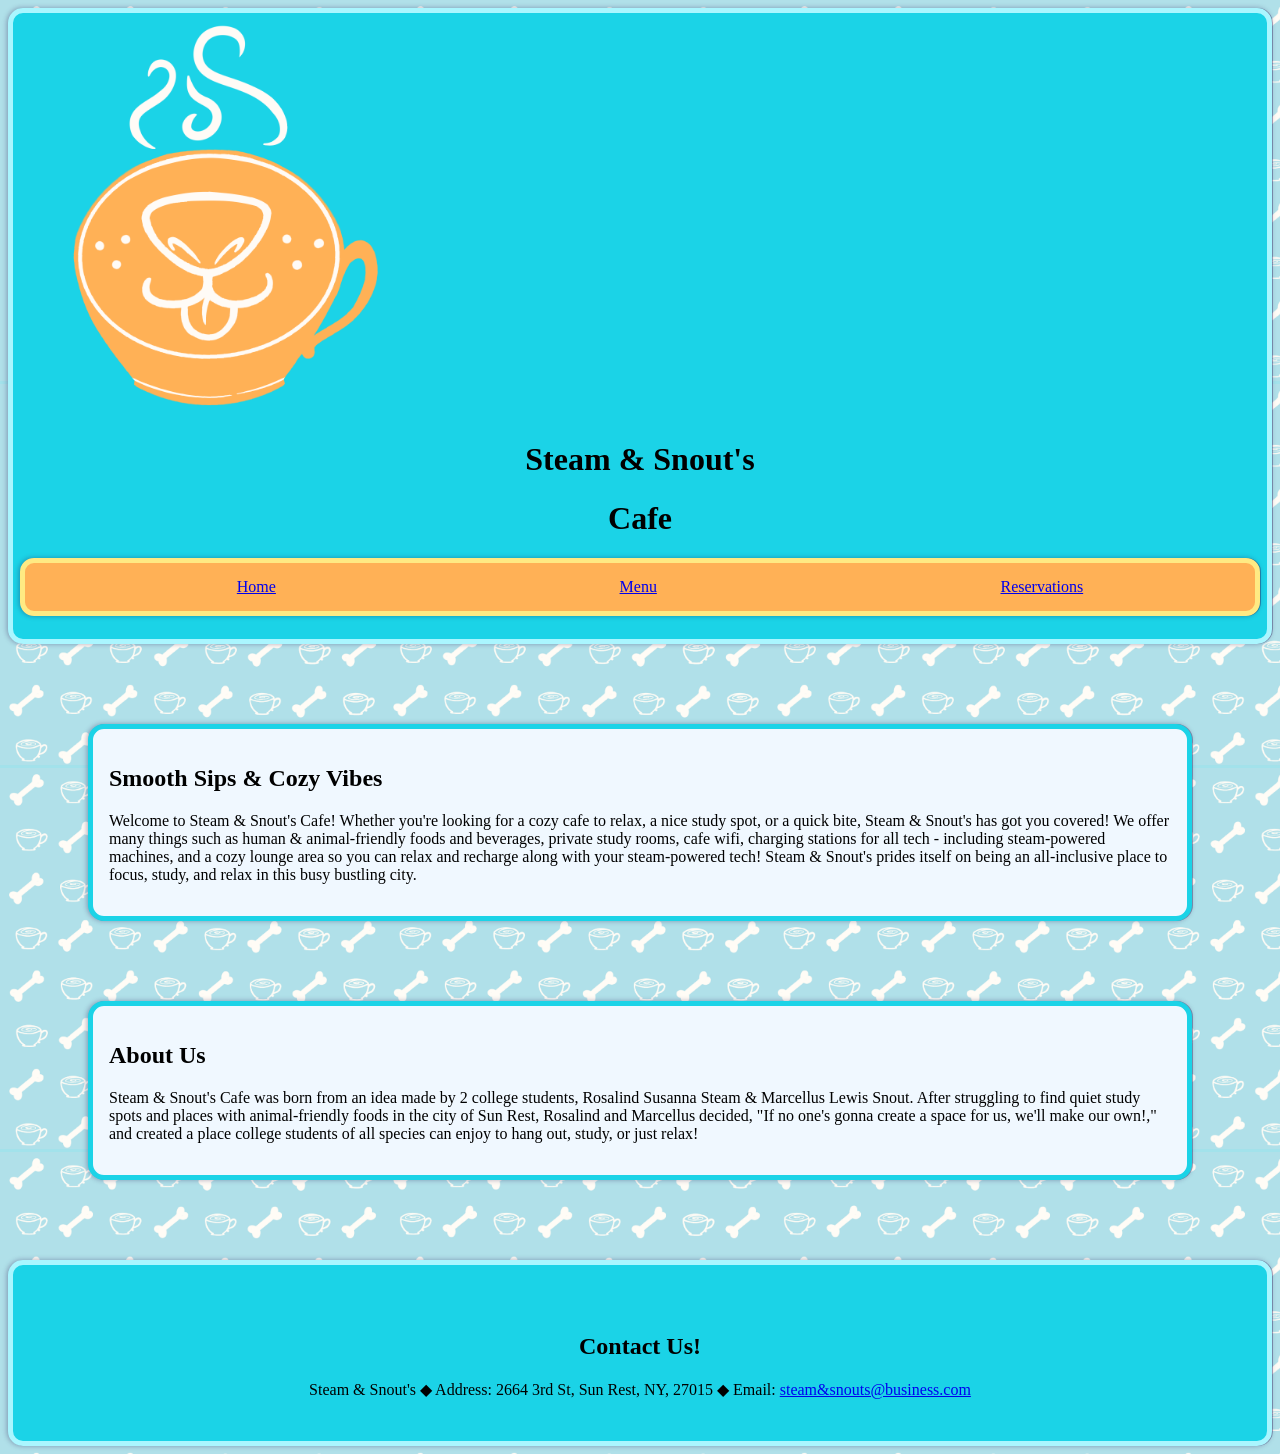
==== restaurant-site/index.html @ af152491 "added about us paragraph" ====
<!DOCTYPE html>
<html lang+="en">
<head>
    <title>Steam & Snout's</title>
    <meta charset="utf-8">
    <meta name="viewport" content="width=device-width, initial-scale=1.0"/>
	<link href="../restaurant-site/styles.css" rel="stylesheet"/>
</head>

<body>
    <header>
		<img src="../restaurant-site/images/logo.png" alt="Steam & Snout's Logo" />
		<h1>Steam & Snout's</h1>
        <h1>Cafe</h1>
	<nav class="horizontal">
		<ul>
			<li><a href="../restaurant-site/index.html">Home</a></li>
			<li><a href="../restaurant-site/menu.html">Menu</a></li>
            <li><a href="../restaurant-site/reservations.html">Reservations</a></li>
		</ul>
	</nav>
	</header>

    <article>
        <section id="paragraphs">
        <h2>Smooth Sips & Cozy Vibes</h2>
        <p>Welcome to Steam & Snout's Cafe! Whether you're looking 
            for a cozy cafe to relax, a nice study spot, or a quick
             bite, Steam & Snout's has got you covered! We offer many
             things such as human & animal-friendly foods and beverages,
             private study rooms, cafe wifi, charging stations for all
              tech - including steam-powered machines, and a cozy lounge
               area so you can relax and recharge along with your
                steam-powered tech! Steam & Snout's prides itself on 
                being an all-inclusive place to focus, study, and relax
                in this busy bustling city.</p>
        </section>

        <section id="paragraphs">
        <h2>About Us</h2>
        <p>Steam & Snout's Cafe was born from an idea made by 2 college
            students, Rosalind Susanna Steam & Marcellus Lewis Snout. 
            After struggling to find quiet study spots and places with
             animal-friendly foods in the city of Sun Rest, Rosalind and Marcellus decided, 
             "If no one's gonna create a space for us, we'll make our
              own!," and created a place college students of all
               species can enjoy to hang out, study, or just relax! </p>
        </section>
    </article>
</body>

<footer>
    <h2>Contact Us!</h2>
    Steam & Snout's &#9670; Address: 2664 3rd St, Sun Rest, NY, 27015 &#9670; Email: <a href="mailto:steam&snouts@business.com">steam&snouts@business.com</a>
</footer>
</html>
---- restaurant-site/styles.css ----
@charset "utf-8";

/* Fonts */

/* Main Styles */

html{
    background-image: url(../restaurant-site/images/background.png);
    background-size: 30%;
    max-width: 100vw;
    
}


body{
    display: flex;
    flex-direction: column;
}

header{
    text-align: center;
    align-content: center;
    background-color: rgb(27, 211, 231);
    border-color: rgb(170, 246, 255);
    border-style: solid;
    border-width: 5px;
    border-radius: 15px;
    box-shadow: rgba(40, 16, 77, 0.358) 1px 0px 0px, rgba(40, 16, 77, 0.358) -1px 0px 5px;
    padding: 7px;
    max-width: 100vw;
 
}

header > img{
    display: flex;
    align-self: flex-start;
    justify-self: center;
}

/* Nav Styles */
nav.horizontal ul {
    justify-content: space-around;
    background-color: rgb(255, 177, 86);
    border-color: rgb(255, 234, 131);
    border-radius: 14px;
    border-width: 5px;
    border-style: solid;
    box-shadow: rgba(40, 16, 77, 0.358) 1px 0px 0px, rgba(40, 16, 77, 0.358) -1px 0px 5px;
    height: 3em;
    max-width: 100%;
    display: flex;
    text-align: start;
    align-items: center;
    align-self: flex-start;
}

nav.horizontal ul > li{
    list-style-type: none;
    display: flex;
}

/* Article Styles */

#paragraphs{
    background-color: aliceblue;
    border-style: solid;
    border-color: rgb(27, 211, 231);
    border-radius: 16px;
    border-width: 5px;
    box-shadow: rgba(40, 16, 77, 0.358) 1px 0px 0px, rgba(40, 16, 77, 0.358) -1px 0px 5px;
    margin: 5em;
    padding: 1em;
}

/* Footer Styles */

footer{
    background-color: rgb(27, 211, 231);
    border-color: rgb(170, 246, 255);
    border-style: solid;
    border-width: 5px;
    border-radius: 15px;
    box-shadow: rgba(40, 16, 77, 0.358) 1px 0px 0px, rgba(40, 16, 77, 0.358) -1px 0px 5px;
    padding: 3em;
    max-width: 100vw;
    height: 5em;
    text-align: center;
    align-content: flex-end;
    justify-content: space-around;
    justify-items: space-evenly;
}

footer > h2{
    align-self: center;
}


/*Mobile Devices: 0 to 480px*/
@media only screen and (max-width: 480px) {
   header > img {
      max-height: 10em;
      min-height: auto;
   }


}

/*Mobile Devices: 0 to 480px*/
@media only screen and (min-width: 481px) {
   header > img {
      max-height: 25em;
      min-height: auto;
   }


}
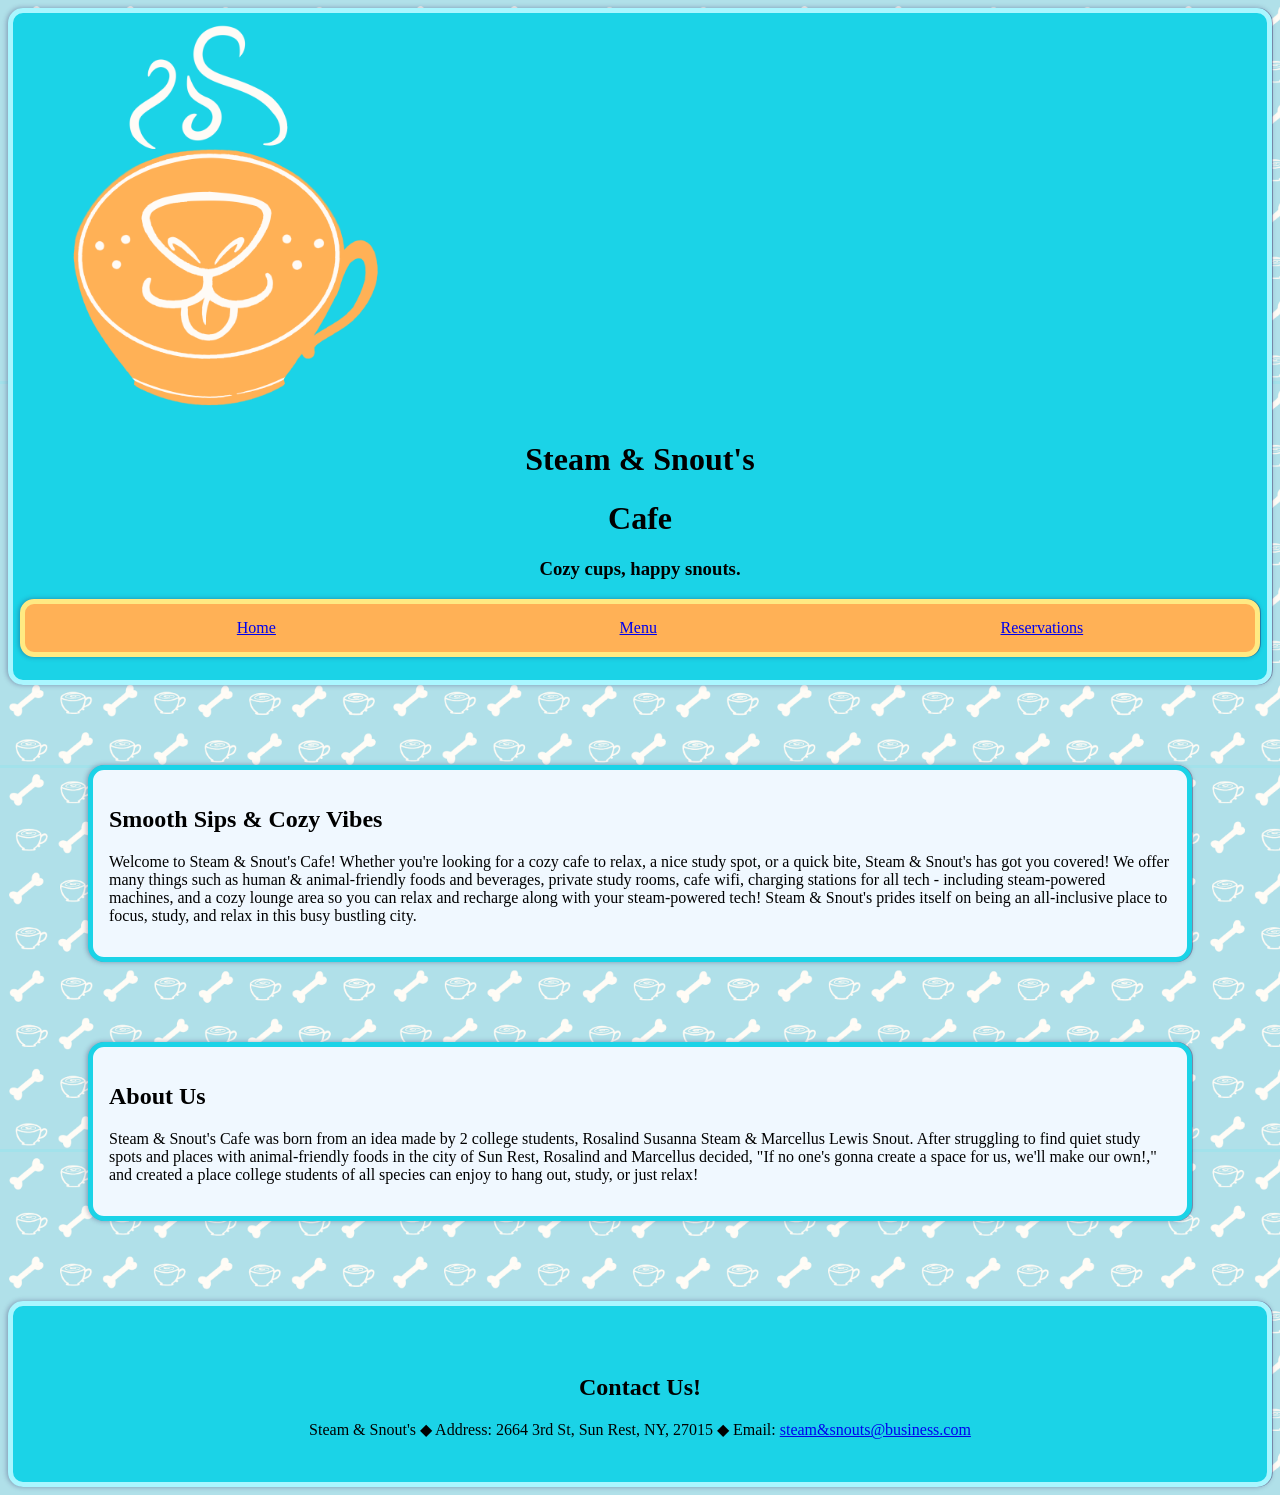
==== commit e5ca2f44: "added tagline" ====
--- a/restaurant-site/index.html
+++ b/restaurant-site/index.html
@@ -12,6 +12,7 @@
 		<img src="../restaurant-site/images/logo.png" alt="Steam & Snout's Logo" />
 		<h1>Steam & Snout's</h1>
         <h1>Cafe</h1>
+        <h3>Cozy cups, happy snouts.</h3>
 	<nav class="horizontal">
 		<ul>
 			<li><a href="../restaurant-site/index.html">Home</a></li>
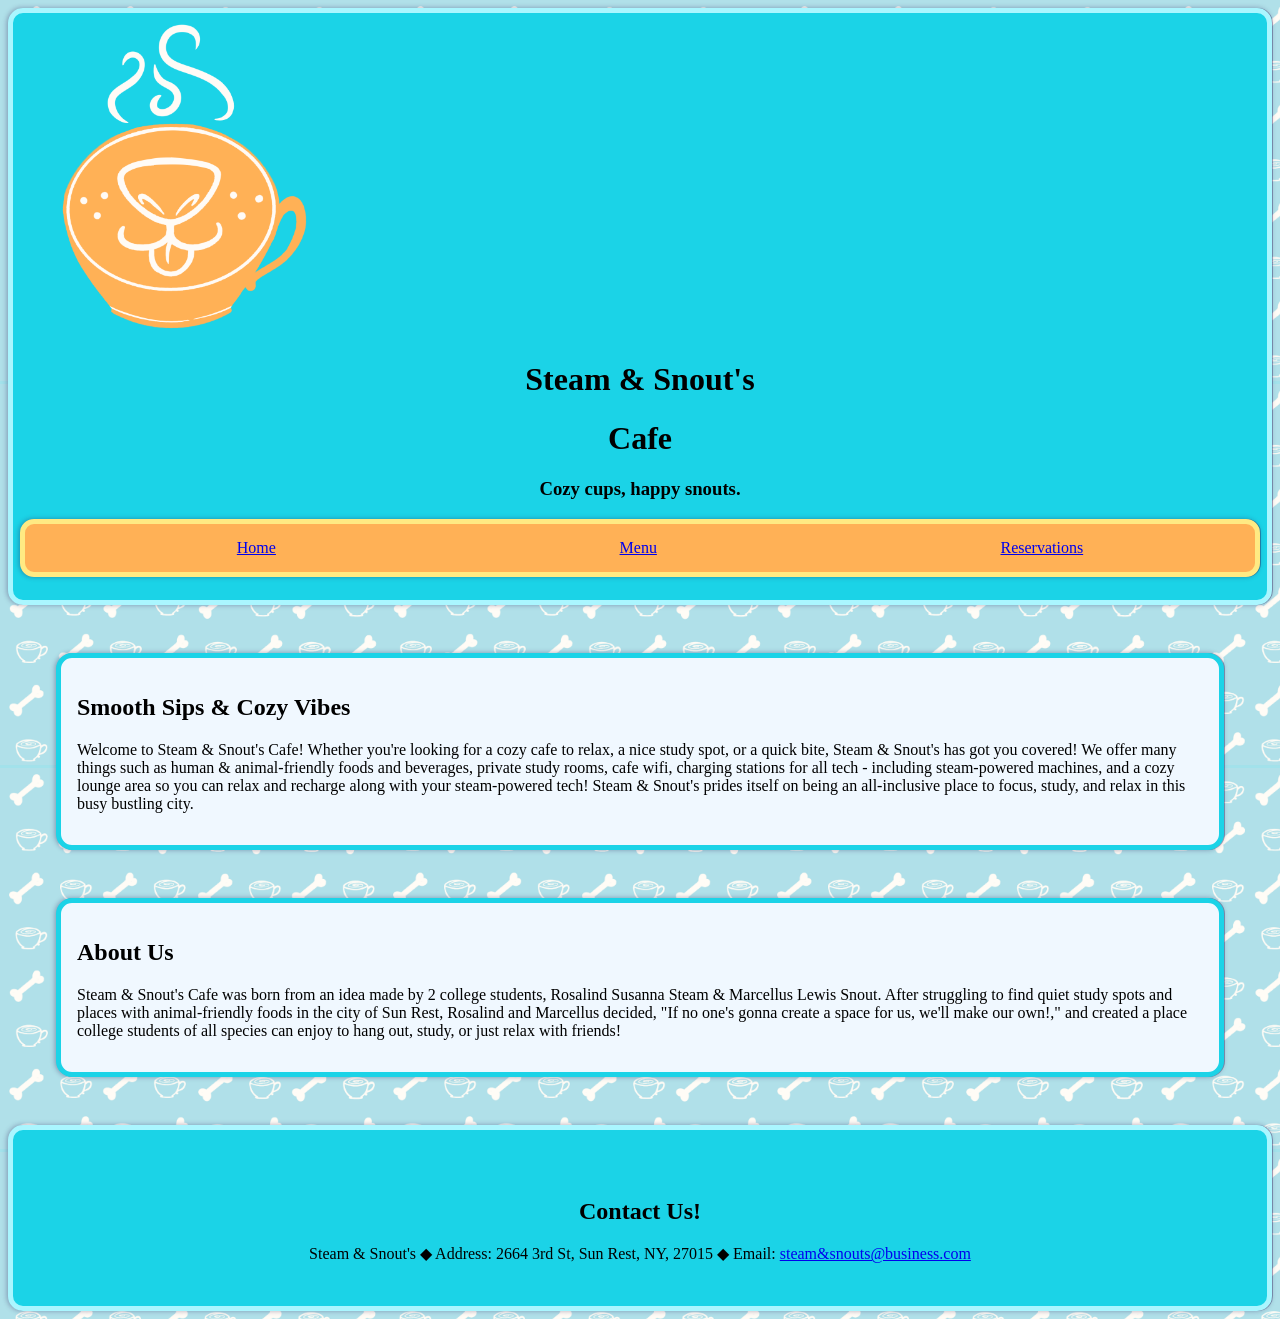
==== commit 25913238: "fixed about section" ====
--- a/restaurant-site/index.html
+++ b/restaurant-site/index.html
@@ -45,7 +45,7 @@
              animal-friendly foods in the city of Sun Rest, Rosalind and Marcellus decided, 
              "If no one's gonna create a space for us, we'll make our
               own!," and created a place college students of all
-               species can enjoy to hang out, study, or just relax! </p>
+               species can enjoy to hang out, study, or just relax with friends! </p>
         </section>
     </article>
 </body>
--- a/restaurant-site/styles.css
+++ b/restaurant-site/styles.css
@@ -68,8 +68,39 @@
     border-radius: 16px;
     border-width: 5px;
     box-shadow: rgba(40, 16, 77, 0.358) 1px 0px 0px, rgba(40, 16, 77, 0.358) -1px 0px 5px;
+    margin: 3em;
+    padding: 1em;
+}
+
+#menu{
+    background-color: aliceblue;
+    border-style: solid;
+    border-color: rgb(27, 211, 231);
+    border-radius: 16px;
+    border-width: 5px;
+    box-shadow: rgba(40, 16, 77, 0.358) 1px 0px 0px, rgba(40, 16, 77, 0.358) -1px 0px 5px;
     margin: 5em;
     padding: 1em;
+    text-align: center;
+}
+
+#table{
+    justify-self: center;
+    justify-content: space-around;
+}
+
+#articleHeadings{
+    background-color: aliceblue;
+    border-style: solid;
+    border-color: rgb(27, 211, 231);
+    border-radius: 16px;
+    border-width: 5px;
+    box-shadow: rgba(40, 16, 77, 0.358) 1px 0px 0px, rgba(40, 16, 77, 0.358) -1px 0px 5px;
+    margin: 1em;
+    padding: 1em;
+    max-width: fit-content;
+    justify-self: center;
+    text-align: center;
 }
 
 /* Footer Styles */
@@ -98,7 +129,7 @@
 /*Mobile Devices: 0 to 480px*/
 @media only screen and (max-width: 480px) {
    header > img {
-      max-height: 10em;
+      max-height: 9em;
       min-height: auto;
    }
 
@@ -108,7 +139,7 @@
 /*Mobile Devices: 0 to 480px*/
 @media only screen and (min-width: 481px) {
    header > img {
-      max-height: 25em;
+      max-height: 20em;
       min-height: auto;
    }
 
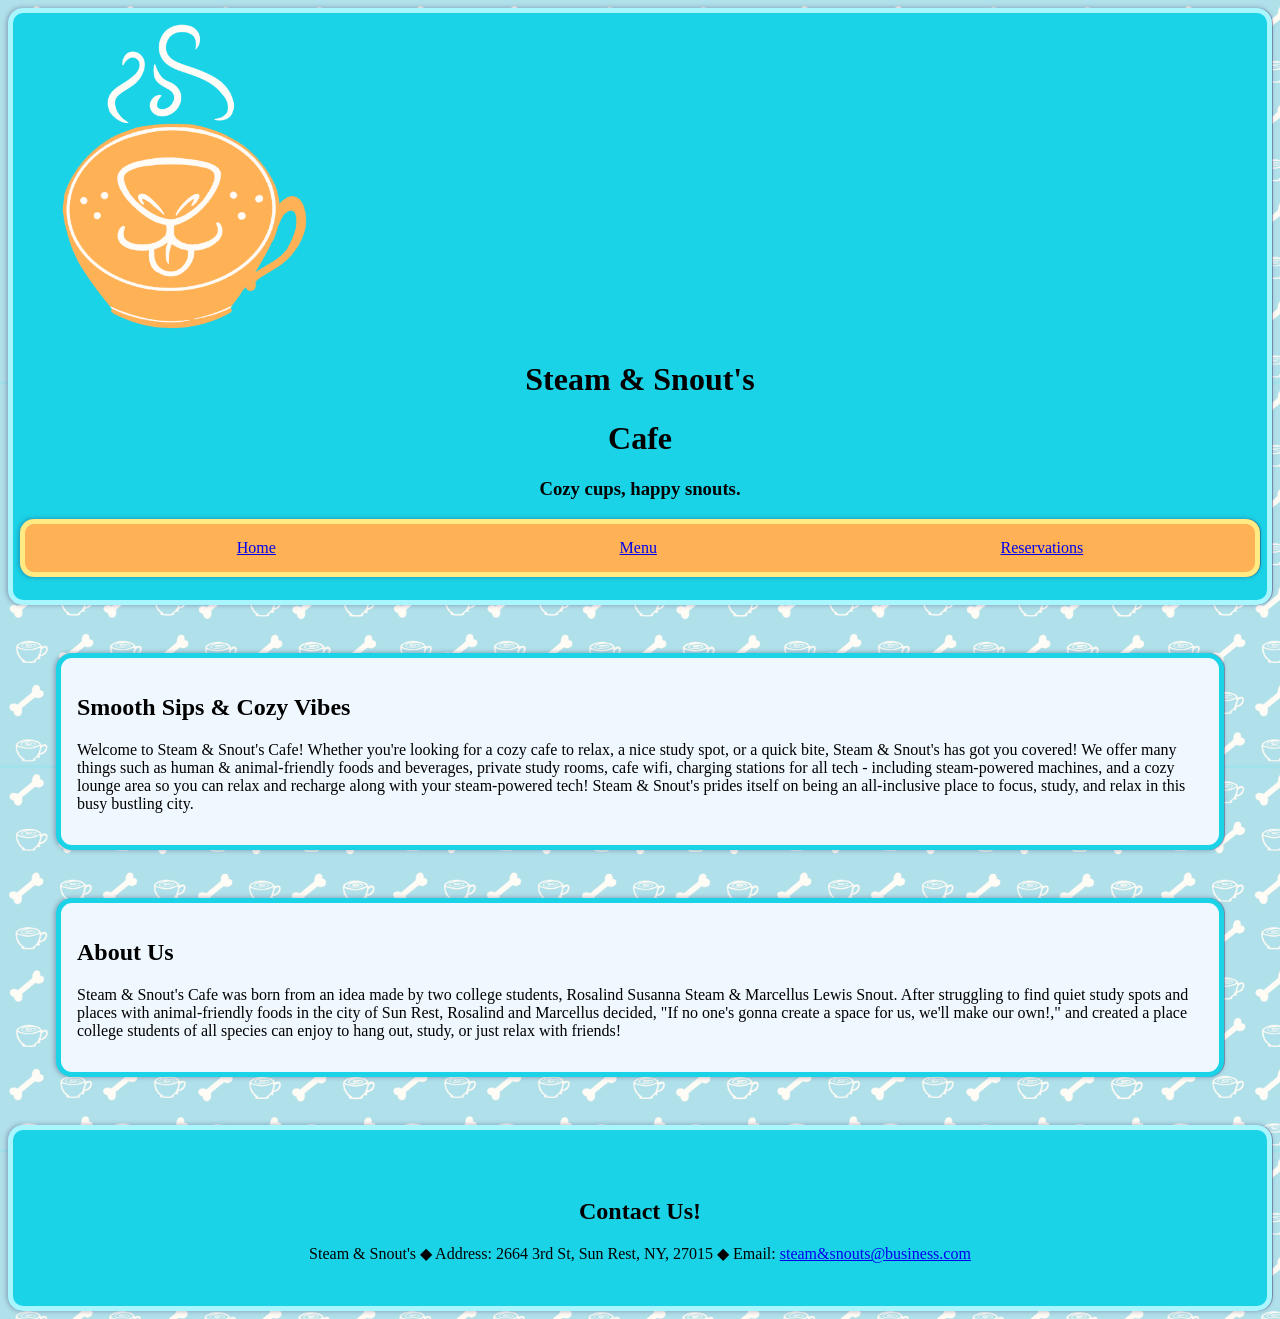
==== commit 3301a61c: "fixed about section" ====
--- a/restaurant-site/index.html
+++ b/restaurant-site/index.html
@@ -39,7 +39,7 @@
 
         <section id="paragraphs">
         <h2>About Us</h2>
-        <p>Steam & Snout's Cafe was born from an idea made by 2 college
+        <p>Steam & Snout's Cafe was born from an idea made by two college
             students, Rosalind Susanna Steam & Marcellus Lewis Snout. 
             After struggling to find quiet study spots and places with
              animal-friendly foods in the city of Sun Rest, Rosalind and Marcellus decided, 
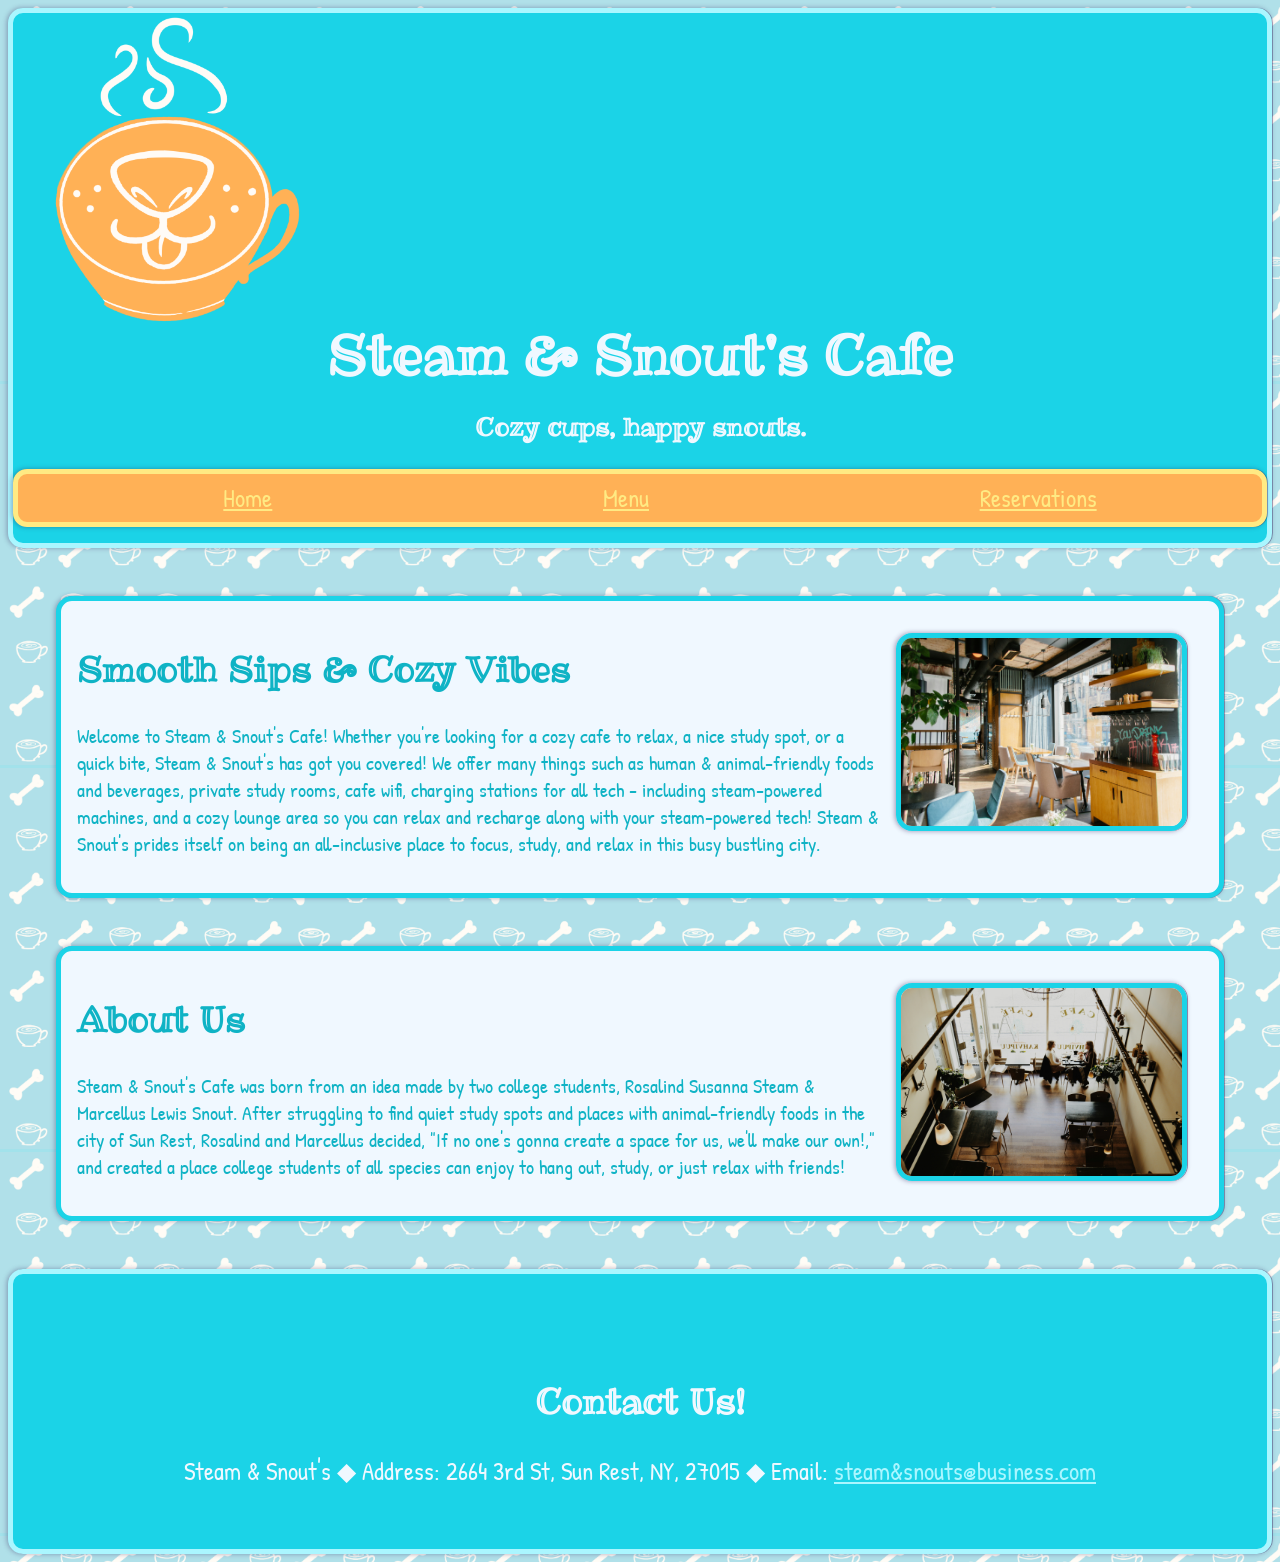
==== commit 7c6964ec: "fixed h2" ====
--- a/restaurant-site/index.html
+++ b/restaurant-site/index.html
@@ -10,8 +10,7 @@
 <body>
     <header>
 		<img src="../restaurant-site/images/logo.png" alt="Steam & Snout's Logo" />
-		<h1>Steam & Snout's</h1>
-        <h1>Cafe</h1>
+		<h1>Steam & Snout's Cafe</h1>
         <h3>Cozy cups, happy snouts.</h3>
 	<nav class="horizontal">
 		<ul>
@@ -24,6 +23,8 @@
 
     <article>
         <section id="paragraphs">
+        <img src="../restaurant-site/images/nikita-tikhomirov-PkyD5y03DDs-unsplash.jpg" style="float: right;" alt="An image
+        of the inside of the cafe with tables, chairs, decor, and large windows."/>
         <h2>Smooth Sips & Cozy Vibes</h2>
         <p>Welcome to Steam & Snout's Cafe! Whether you're looking 
             for a cozy cafe to relax, a nice study spot, or a quick
@@ -38,6 +39,8 @@
         </section>
 
         <section id="paragraphs">
+        <img src="../restaurant-site/images/seemi-samuel-4qJdtfJ2MmQ-unsplash.jpg" style="float: right;" alt="An image 
+        of the study spots inside the cafe. There are students and people doing work and assignments on their laptops."/>
         <h2>About Us</h2>
         <p>Steam & Snout's Cafe was born from an idea made by two college
             students, Rosalind Susanna Steam & Marcellus Lewis Snout. 
--- a/restaurant-site/styles.css
+++ b/restaurant-site/styles.css
@@ -1,6 +1,16 @@
 @charset "utf-8";
 
 /* Fonts */
+
+@font-face {
+    font-family: Ribeye Marrow;
+    src:url(../restaurant-site/RibeyeMarrow-Regular.ttf) format('truetype');
+} 
+
+@font-face {
+    font-family: Patrick Hand;
+    src:url(../restaurant-site/PatrickHand-Regular.ttf) format('truetype');
+} 
 
 /* Main Styles */
 
@@ -26,9 +36,34 @@
     border-width: 5px;
     border-radius: 15px;
     box-shadow: rgba(40, 16, 77, 0.358) 1px 0px 0px, rgba(40, 16, 77, 0.358) -1px 0px 5px;
-    padding: 7px;
     max-width: 100vw;
  
+}
+
+h1{
+    font-family: Ribeye Marrow;
+    color: aliceblue;
+    font-size: 55px;
+    margin-top: -15px;
+}
+
+h2{
+    font-family: Ribeye Marrow;
+    color: rgb(15, 179, 197);
+    font-size: 35px;
+}
+
+h3{
+font-family: Ribeye Marrow;
+    color: aliceblue;
+    font-size: 25px;
+    margin-top: -20px;
+}
+
+p{
+    font-family: Patrick Hand;
+    color: rgb(15, 179, 197);
+    font-size: 20px;
 }
 
 header > img{
@@ -57,7 +92,26 @@
 nav.horizontal ul > li{
     list-style-type: none;
     display: flex;
-}
+    font-family: Patrick Hand;
+    font-size: 25px;
+}
+
+nav.horizontal ul > li > a{
+    color: rgb(255, 234, 131);
+}
+
+nav.horizontal ul > li > a:hover{
+    color: rgb(255, 246, 201);
+}
+
+nav.horizontal ul > li > a:active{
+    color: rgb(255, 234, 131);
+}
+
+nav.horizontal ul > li > a:focus{
+    color: rgb(255, 234, 131);
+}
+
 
 /* Article Styles */
 
@@ -70,6 +124,16 @@
     box-shadow: rgba(40, 16, 77, 0.358) 1px 0px 0px, rgba(40, 16, 77, 0.358) -1px 0px 5px;
     margin: 3em;
     padding: 1em;
+}
+
+section > img{
+    max-width: 25%;
+    margin: 1em;
+    border-color: rgb(27, 211, 231);
+    border-radius: 16px;
+    border-width: 5px;
+    border-style: solid;
+    box-shadow: rgba(40, 16, 77, 0.432) 1px 0px 0px, rgba(40, 16, 77, 0.432) -1px 0px 5px;
 }
 
 #menu{
@@ -87,6 +151,23 @@
 #table{
     justify-self: center;
     justify-content: space-around;
+    border: 5px;
+    border-style: solid;
+    border-color: rgb(27, 211, 231);
+    border-radius: 16px;
+    border-collapse: collapse;
+    padding: 2em;
+    margin: 2em;
+}
+
+th, td {
+   border: 2px;
+   border-style: solid;
+   border-color: rgb(27, 211, 231);
+   vertical-align: top;
+   font-family: Patrick Hand;
+   color: rgb(15, 179, 197);
+    font-size: 20px;
 }
 
 #articleHeadings{
@@ -119,12 +200,31 @@
     align-content: flex-end;
     justify-content: space-around;
     justify-items: space-evenly;
+    font-family: Patrick Hand;
+    color: aliceblue;
+    font-size: 25px;
 }
 
 footer > h2{
     align-self: center;
-}
-
+    color: aliceblue;
+}
+
+footer > a{
+    color: rgb(170, 246, 255);
+}
+
+footer > a:hover{
+    color: rgb(255, 234, 131);
+}
+
+footer > a:active{
+    color: rgb(170, 246, 255);
+}
+
+footer > a:focus{
+    color: rgb(170, 246, 255);
+}
 
 /*Mobile Devices: 0 to 480px*/
 @media only screen and (max-width: 480px) {
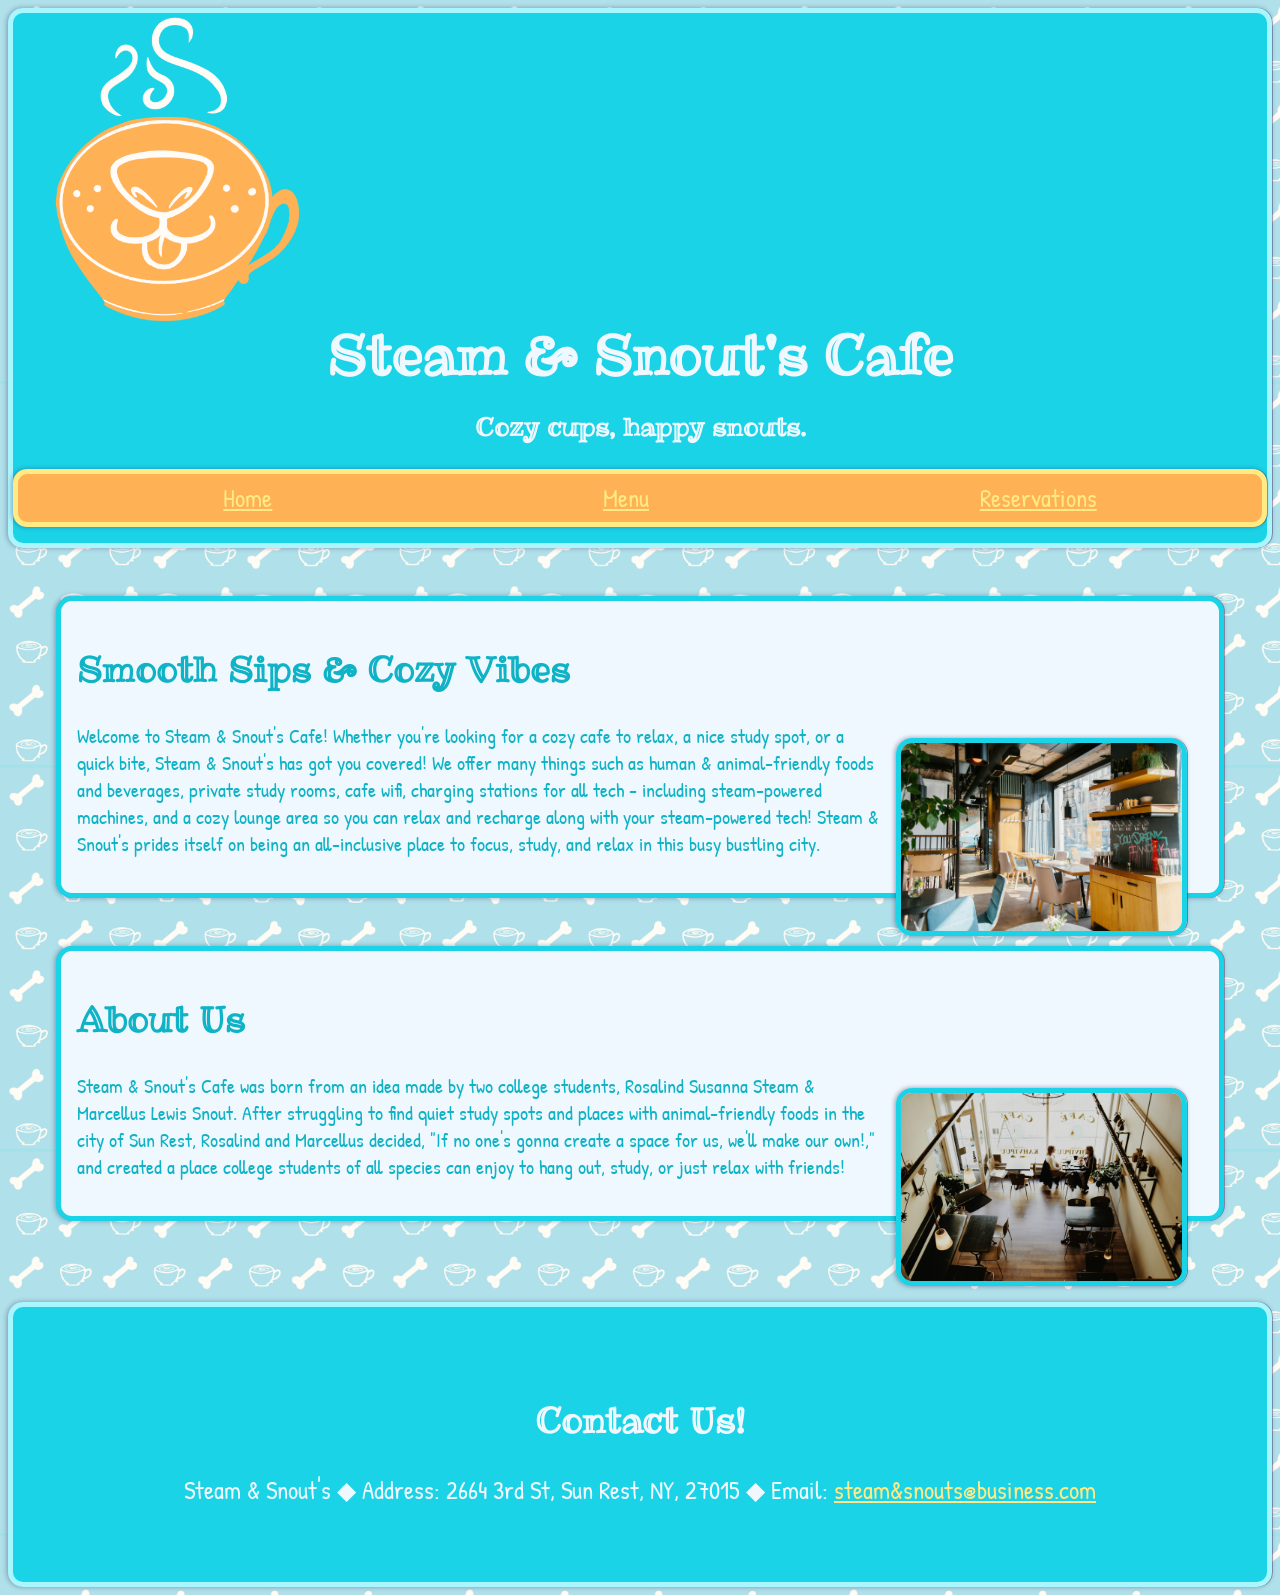
==== commit 51cb3f55: "fixed id's" ====
--- a/restaurant-site/index.html
+++ b/restaurant-site/index.html
@@ -23,9 +23,9 @@
 
     <article>
         <section id="paragraphs">
+        <h2>Smooth Sips & Cozy Vibes</h2>
         <img src="../restaurant-site/images/nikita-tikhomirov-PkyD5y03DDs-unsplash.jpg" style="float: right;" alt="An image
         of the inside of the cafe with tables, chairs, decor, and large windows."/>
-        <h2>Smooth Sips & Cozy Vibes</h2>
         <p>Welcome to Steam & Snout's Cafe! Whether you're looking 
             for a cozy cafe to relax, a nice study spot, or a quick
              bite, Steam & Snout's has got you covered! We offer many
@@ -39,9 +39,9 @@
         </section>
 
         <section id="paragraphs">
+        <h2>About Us</h2>
         <img src="../restaurant-site/images/seemi-samuel-4qJdtfJ2MmQ-unsplash.jpg" style="float: right;" alt="An image 
         of the study spots inside the cafe. There are students and people doing work and assignments on their laptops."/>
-        <h2>About Us</h2>
         <p>Steam & Snout's Cafe was born from an idea made by two college
             students, Rosalind Susanna Steam & Marcellus Lewis Snout. 
             After struggling to find quiet study spots and places with
--- a/restaurant-site/styles.css
+++ b/restaurant-site/styles.css
@@ -1,4 +1,8 @@
 @charset "utf-8";
+
+/* I chose these colors because I wanted to go for a more "cute and cozy" vibe.
+   so I chose some softer pastel colors to make the brand seem relaxed but welcoming
+    with a bit of happy, excited energy.*/
 
 /* Fonts */
 
@@ -60,11 +64,7 @@
     margin-top: -20px;
 }
 
-p{
-    font-family: Patrick Hand;
-    color: rgb(15, 179, 197);
-    font-size: 20px;
-}
+
 
 header > img{
     display: flex;
@@ -115,6 +115,12 @@
 
 /* Article Styles */
 
+p, form{
+    font-family: Patrick Hand;
+    color: rgb(15, 179, 197);
+    font-size: 20px;
+}
+
 #paragraphs{
     background-color: aliceblue;
     border-style: solid;
@@ -143,9 +149,9 @@
     border-radius: 16px;
     border-width: 5px;
     box-shadow: rgba(40, 16, 77, 0.358) 1px 0px 0px, rgba(40, 16, 77, 0.358) -1px 0px 5px;
-    margin: 5em;
-    padding: 1em;
     text-align: center;
+    padding: 2em;
+    margin: 2em;
 }
 
 #table{
@@ -156,8 +162,8 @@
     border-color: rgb(27, 211, 231);
     border-radius: 16px;
     border-collapse: collapse;
-    padding: 2em;
-    margin: 2em;
+    padding: 1em;
+    margin: 3em;
 }
 
 th, td {
@@ -184,6 +190,30 @@
     text-align: center;
 }
 
+form{
+    background-color: aliceblue;
+    border-style: solid;
+    border-color: rgb(27, 211, 231);
+    border-radius: 16px;
+    border-width: 5px;
+    box-shadow: rgba(40, 16, 77, 0.358) 1px 0px 0px, rgba(40, 16, 77, 0.358) -1px 0px 5px;
+    margin: 3em;
+    padding: 1em;
+    max-height: fit-content;
+    justify-self: center;
+}
+
+input[type=submit], input[type=reset]{
+    background-color: rgb(27, 211, 231);
+    border-color: rgb(15, 179, 197);
+    border-style: solid;
+    border-width: 3px;
+    border-radius: 10px;
+    font-family: Patrick Hand;
+    color: aliceblue;
+    font-size: 20px;
+}
+
 /* Footer Styles */
 
 footer{
@@ -208,22 +238,23 @@
 footer > h2{
     align-self: center;
     color: aliceblue;
+    margin-top: -1em;
 }
 
 footer > a{
+    color: rgb(255, 234, 131);
+}
+
+footer > a:hover{
     color: rgb(170, 246, 255);
 }
 
-footer > a:hover{
-    color: rgb(255, 234, 131);
-}
-
 footer > a:active{
-    color: rgb(170, 246, 255);
+    color: rgb(255, 234, 131);
 }
 
 footer > a:focus{
-    color: rgb(170, 246, 255);
+    color: rgb(255, 234, 131);
 }
 
 /*Mobile Devices: 0 to 480px*/
@@ -232,16 +263,68 @@
       max-height: 9em;
       min-height: auto;
    }
-
-
-}
-
-/*Mobile Devices: 0 to 480px*/
+   h1{
+    font-size: 35px;
+   }
+   h2{
+    font-size: 25px;
+   }
+
+   h3{
+    font-size: 20px;
+   }
+
+   footer{
+    font-size: 20px;
+   }
+
+   th, td{
+    font-size: 20px;
+   }
+
+   #menu{
+    max-width: 100vw;
+    margin: 0em;
+    padding: 1em;
+   }
+
+   #paragraphs{
+    max-width: 100vw;
+    margin-top: 3px;
+    padding: 1em;
+   }
+
+   #table{
+    max-width: 100vw;
+   }
+
+   section > img{
+    max-width: 50%;
+    margin: 5px;
+    border-width: 3px;
+   }
+}
+
+/*Mobile Devices: 481px+ */
 @media only screen and (min-width: 481px) {
    header > img {
       max-height: 20em;
       min-height: auto;
    }
 
+   h1{
+    font-size: 55px;
+   }
+   h2{
+    font-size: 35px;
+   }
+
+   h3{
+    font-size: 25px;
+   }
+
+   footer{
+    font-size: 25px;
+   }
 
 }
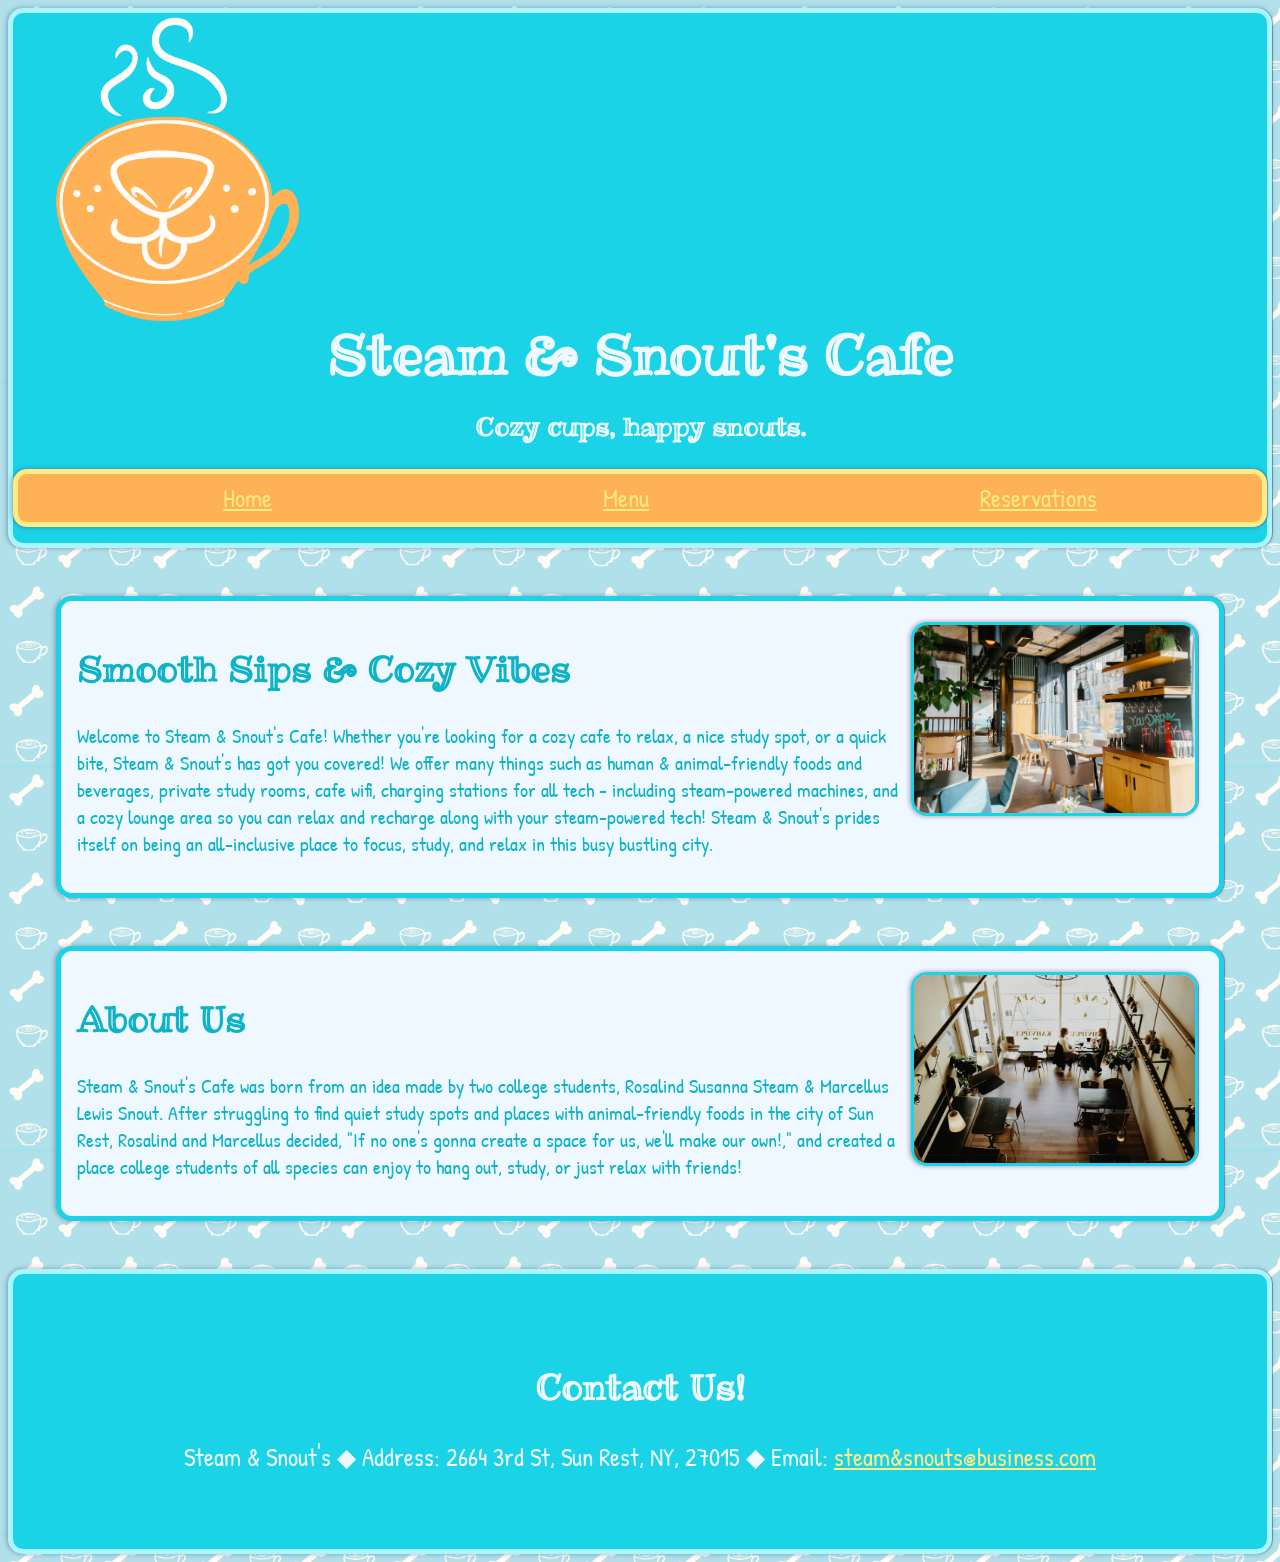
==== commit 9108226b: "fixed img positioning" ====
--- a/restaurant-site/index.html
+++ b/restaurant-site/index.html
@@ -23,9 +23,9 @@
 
     <article>
         <section id="paragraphs">
-        <h2>Smooth Sips & Cozy Vibes</h2>
         <img src="../restaurant-site/images/nikita-tikhomirov-PkyD5y03DDs-unsplash.jpg" style="float: right;" alt="An image
         of the inside of the cafe with tables, chairs, decor, and large windows."/>
+        <h2>Smooth Sips & Cozy Vibes</h2>
         <p>Welcome to Steam & Snout's Cafe! Whether you're looking 
             for a cozy cafe to relax, a nice study spot, or a quick
              bite, Steam & Snout's has got you covered! We offer many
@@ -39,9 +39,9 @@
         </section>
 
         <section id="paragraphs">
-        <h2>About Us</h2>
         <img src="../restaurant-site/images/seemi-samuel-4qJdtfJ2MmQ-unsplash.jpg" style="float: right;" alt="An image 
         of the study spots inside the cafe. There are students and people doing work and assignments on their laptops."/>
+        <h2>About Us</h2>
         <p>Steam & Snout's Cafe was born from an idea made by two college
             students, Rosalind Susanna Steam & Marcellus Lewis Snout. 
             After struggling to find quiet study spots and places with
--- a/restaurant-site/styles.css
+++ b/restaurant-site/styles.css
@@ -2,7 +2,9 @@
 
 /* I chose these colors because I wanted to go for a more "cute and cozy" vibe.
    so I chose some softer pastel colors to make the brand seem relaxed but welcoming
-    with a bit of happy, excited energy.*/
+    with a bit of happy, excited energy. Also not all the images under the images file
+     were used, I just downloaded a couple of photos that looked nice and selected a few
+     that I thought fit best.*/
 
 /* Fonts */
 
@@ -327,4 +329,10 @@
     font-size: 25px;
    }
 
+   section > img{
+    max-width: 25%;
+    margin: 5px;
+    border-width: 3px;
+   }
+
 }
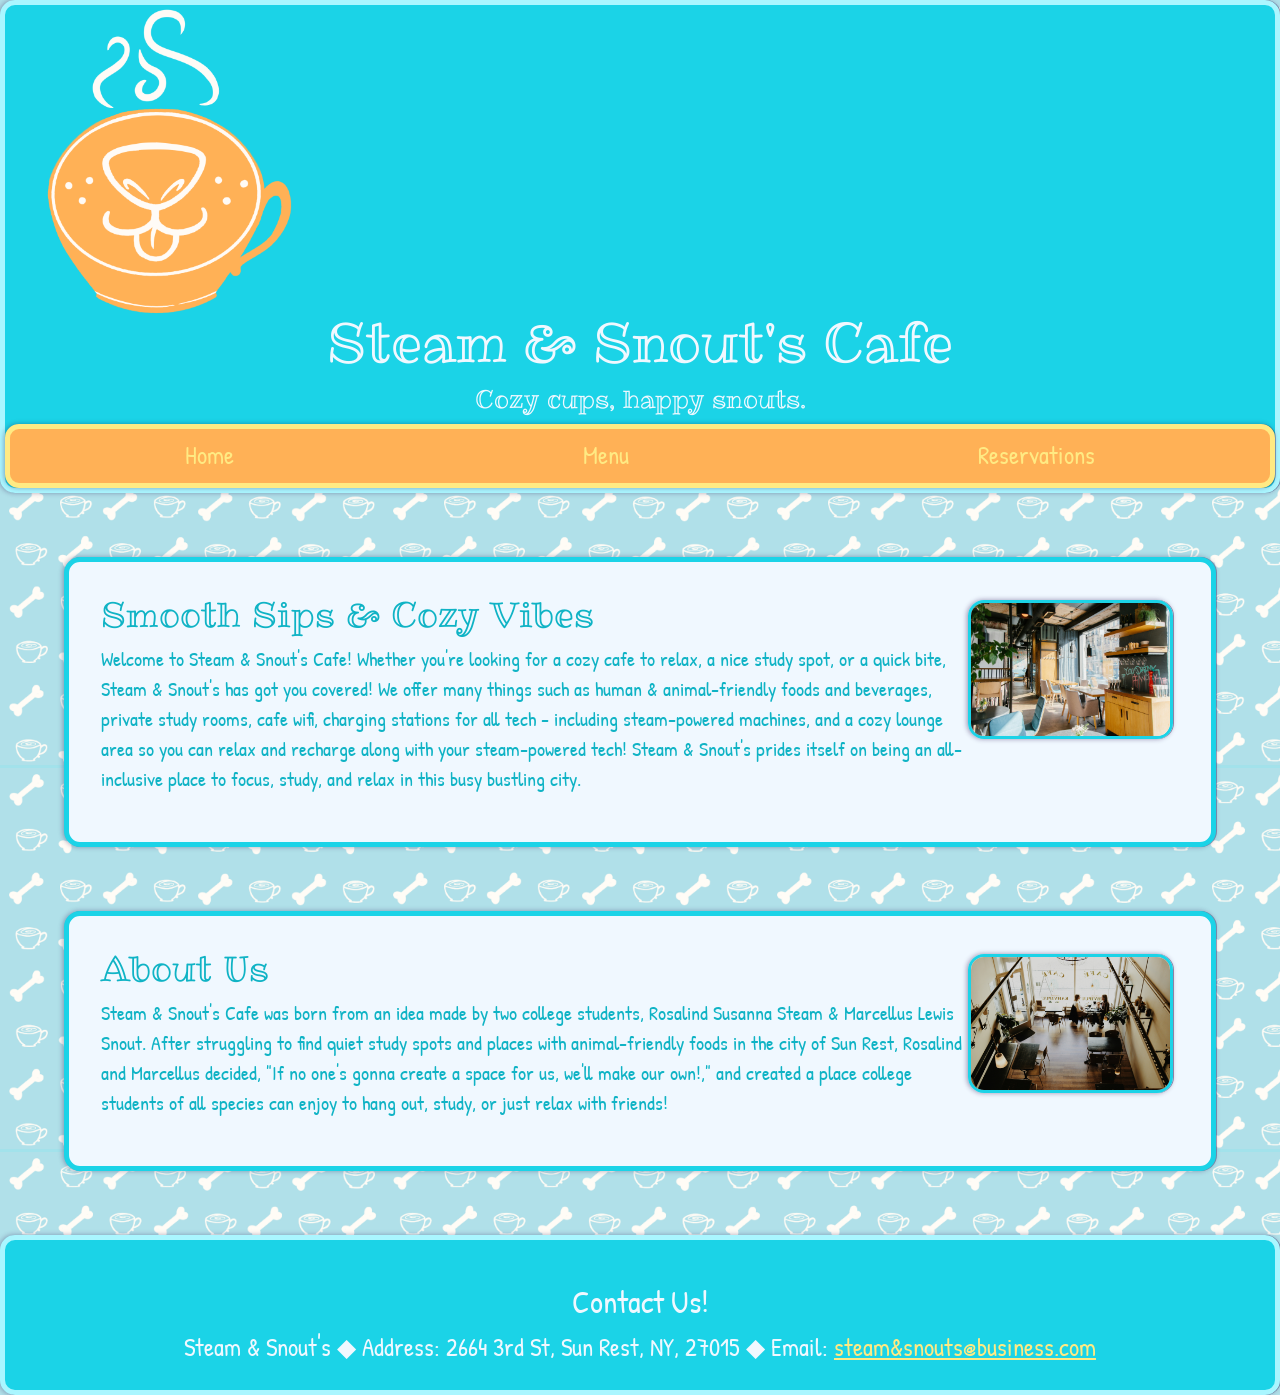
==== commit 3e336b73: "added new bootstrap navbar!" ====
--- a/restaurant-site/index.html
+++ b/restaurant-site/index.html
@@ -5,6 +5,7 @@
     <meta charset="utf-8">
     <meta name="viewport" content="width=device-width, initial-scale=1.0"/>
 	<link href="../restaurant-site/styles.css" rel="stylesheet"/>
+    <link href="https://cdn.jsdelivr.net/npm/bootstrap@5.3.8/dist/css/bootstrap.min.css" rel="stylesheet" integrity="sha384-sRIl4kxILFvY47J16cr9ZwB07vP4J8+LH7qKQnuqkuIAvNWLzeN8tE5YBujZqJLB" crossorigin="anonymous">
 </head>
 
 <body>
@@ -12,15 +13,18 @@
 		<img src="../restaurant-site/images/logo.png" alt="Steam & Snout's Logo" />
 		<h1>Steam & Snout's Cafe</h1>
         <h3>Cozy cups, happy snouts.</h3>
-	<nav class="horizontal">
-		<ul>
-			<li><a href="../restaurant-site/index.html">Home</a></li>
-			<li><a href="../restaurant-site/menu.html">Menu</a></li>
-            <li><a href="../restaurant-site/reservations.html">Reservations</a></li>
-		</ul>
-	</nav>
+	        <ul class="nav">
+                <li class="nav-item">
+                    <a class="nav-link" href="../restaurant-site/index.html">Home</a>
+                </li>
+                <li class="nav-item">
+                    <a class="nav-link" href="../restaurant-site/menu.html">Menu</a>
+                </li>
+                <li class="nav-item">
+                    <a class="nav-link" href="../restaurant-site/reservations.html">Reservations</a>
+                </li>
+            </ul>
 	</header>
-
     <article>
         <section id="paragraphs">
         <img src="../restaurant-site/images/nikita-tikhomirov-PkyD5y03DDs-unsplash.jpg" style="float: right;" alt="An image
@@ -51,6 +55,7 @@
                species can enjoy to hang out, study, or just relax with friends! </p>
         </section>
     </article>
+    <script src="https://cdn.jsdelivr.net/npm/bootstrap@5.3.8/dist/js/bootstrap.bundle.min.js" integrity="sha384-FKyoEForCGlyvwx9Hj09JcYn3nv7wiPVlz7YYwJrWVcXK/BmnVDxM+D2scQbITxI" crossorigin="anonymous"></script>
 </body>
 
 <footer>
--- a/restaurant-site/styles.css
+++ b/restaurant-site/styles.css
@@ -19,18 +19,11 @@
 } 
 
 /* Main Styles */
-
-html{
-    background-image: url(../restaurant-site/images/background.png);
-    background-size: 30%;
-    max-width: 100vw;
-    
-}
-
-
 body{
     display: flex;
     flex-direction: column;
+    background-image: url(../restaurant-site/images/background.png);
+    background-size: 30%;
 }
 
 header{
@@ -46,26 +39,20 @@
  
 }
 
-h1{
+header > h1{
     font-family: Ribeye Marrow;
     color: aliceblue;
     font-size: 55px;
     margin-top: -15px;
 }
 
-h2{
-    font-family: Ribeye Marrow;
-    color: rgb(15, 179, 197);
-    font-size: 35px;
-}
-
-h3{
+header > h3{
 font-family: Ribeye Marrow;
     color: aliceblue;
     font-size: 25px;
-    margin-top: -20px;
-}
-
+    margin-top: 5px;
+    margin-bottom: 10px;
+}
 
 
 header > img{
@@ -75,7 +62,7 @@
 }
 
 /* Nav Styles */
-nav.horizontal ul {
+.nav {
     justify-content: space-around;
     background-color: rgb(255, 177, 86);
     border-color: rgb(255, 234, 131);
@@ -83,36 +70,27 @@
     border-width: 5px;
     border-style: solid;
     box-shadow: rgba(40, 16, 77, 0.358) 1px 0px 0px, rgba(40, 16, 77, 0.358) -1px 0px 5px;
-    height: 3em;
+    height: 4em;
     max-width: 100%;
     display: flex;
     text-align: start;
     align-items: center;
     align-self: flex-start;
-}
-
-nav.horizontal ul > li{
+
+}
+li.nav-item, a.nav-link{
     list-style-type: none;
     display: flex;
     font-family: Patrick Hand;
     font-size: 25px;
-}
-
-nav.horizontal ul > li > a{
     color: rgb(255, 234, 131);
 }
 
-nav.horizontal ul > li > a:hover{
+
+a.nav-link:hover{
     color: rgb(255, 246, 201);
 }
 
-nav.horizontal ul > li > a:active{
-    color: rgb(255, 234, 131);
-}
-
-nav.horizontal ul > li > a:focus{
-    color: rgb(255, 234, 131);
-}
 
 
 /* Article Styles */
@@ -132,6 +110,12 @@
     box-shadow: rgba(40, 16, 77, 0.358) 1px 0px 0px, rgba(40, 16, 77, 0.358) -1px 0px 5px;
     margin: 3em;
     padding: 1em;
+}
+
+#paragraphs > h2{
+    font-family: Ribeye Marrow;
+    color: rgb(15, 179, 197);
+    font-size: 35px;
 }
 
 section > img{
@@ -227,7 +211,6 @@
     box-shadow: rgba(40, 16, 77, 0.358) 1px 0px 0px, rgba(40, 16, 77, 0.358) -1px 0px 5px;
     padding: 3em;
     max-width: 100vw;
-    height: 5em;
     text-align: center;
     align-content: flex-end;
     justify-content: space-around;
@@ -278,6 +261,7 @@
 
    footer{
     font-size: 20px;
+    height: 10em;
    }
 
    th, td{
@@ -325,13 +309,19 @@
     font-size: 25px;
    }
 
+   #paragraphs{
+    padding: 2em;
+    margin: 4em;
+   }
+
    footer{
     font-size: 25px;
+    height: 5em;
    }
 
    section > img{
-    max-width: 25%;
-    margin: 5px;
+    max-width: 19%;
+    margin: 6px;
     border-width: 3px;
    }
 
